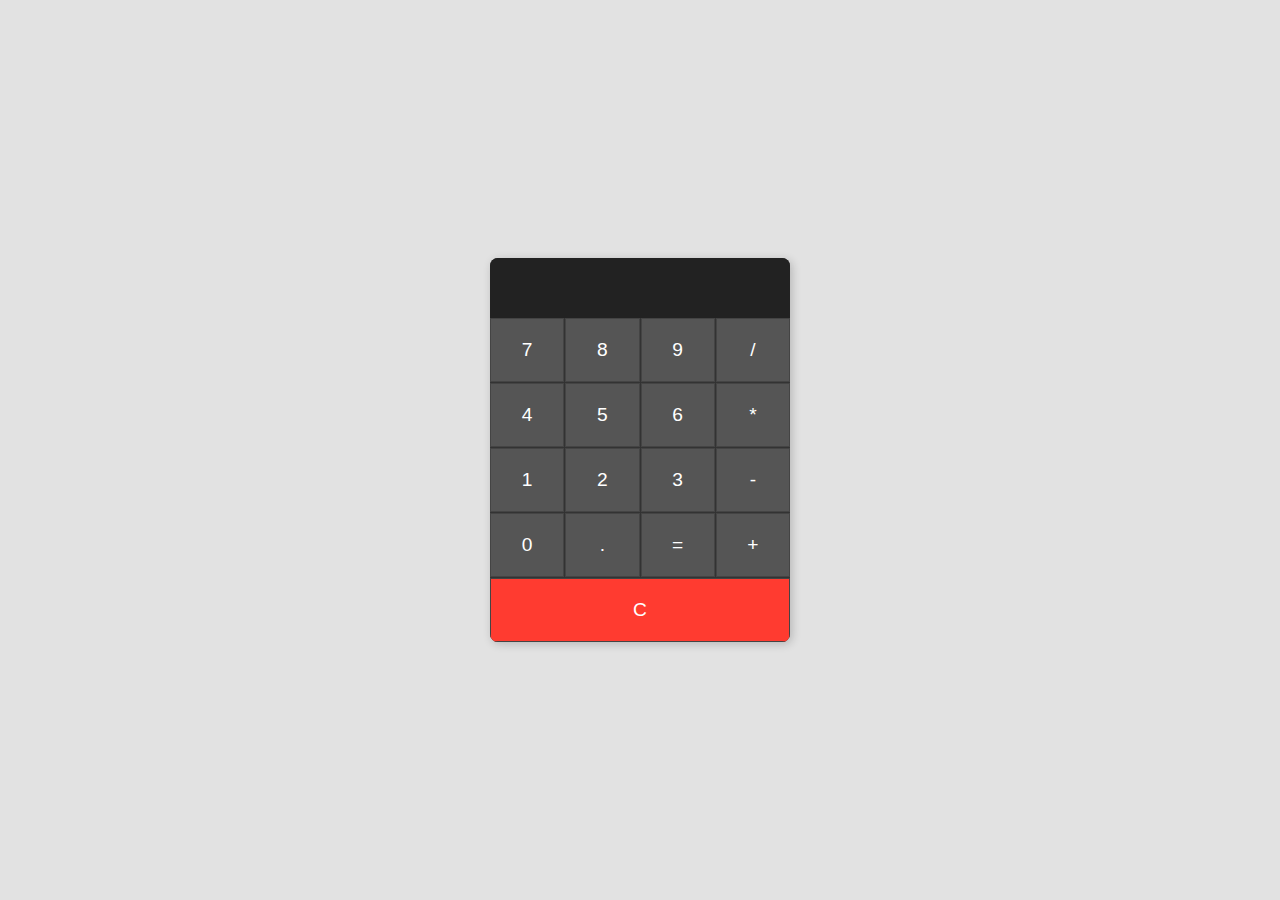
==== Task-1/index.html @ 43b00821 "Completed all Tasks" ====
<!DOCTYPE html>
<html lang="en">
<head>
  <meta charset="UTF-8">
  <meta name="viewport" content="width=device-width, initial-scale=1.0">
  <title>Simple Calculator</title>
  <link rel="stylesheet" href="style.css">
</head>
<body>
  <div class="calculator">
    <input type="text" class="calculator-screen" id="screen" disabled />
    
    <div class="calculator-buttons">
      <button class="button" onclick="appendNumber('7')">7</button>
      <button class="button" onclick="appendNumber('8')">8</button>
      <button class="button" onclick="appendNumber('9')">9</button>
      <button class="button" onclick="appendOperator('/')">/</button>

      <button class="button" onclick="appendNumber('4')">4</button>
      <button class="button" onclick="appendNumber('5')">5</button>
      <button class="button" onclick="appendNumber('6')">6</button>
      <button class="button" onclick="appendOperator('*')">*</button>

      <button class="button" onclick="appendNumber('1')">1</button>
      <button class="button" onclick="appendNumber('2')">2</button>
      <button class="button" onclick="appendNumber('3')">3</button>
      <button class="button" onclick="appendOperator('-')">-</button>

      <button class="button" onclick="appendNumber('0')">0</button>
      <button class="button" onclick="appendNumber('.')">.</button>
      <button class="button" onclick="calculate()">=</button>
      <button class="button" onclick="appendOperator('+')">+</button>

      <button class="button clear-btn" onclick="clearScreen()">C</button>
    </div>
  </div>

  <script src="script.js"></script>
</body>
</html>
---- Task-1/style.css ----
* {
    box-sizing: border-box;
    margin: 0;
    padding: 0;
  }
  
  body {
    display: flex;
    justify-content: center;
    align-items: center;
    height: 100vh;
    font-family: Arial, sans-serif;
    background-color: #e2e2e2;
  }
  
  .calculator {
    width: 300px;
    background-color: #333;
    border-radius: 8px;
    box-shadow: 2px 2px 10px rgba(0, 0, 0, 0.2);
    overflow: hidden;
  }
  
  .calculator-screen {
    width: 100%;
    height: 60px;
    background-color: #222;
    color: #fff;
    font-size: 1.5em;
    text-align: right;
    padding: 15px;
    border: none;
  }
  
  .calculator-buttons {
    display: grid;
    grid-template-columns: repeat(4, 1fr);
    gap: 1px;
  }
  
  .button {
    background-color: #555;
    color: white;
    border: 1px solid #444;
    padding: 20px;
    font-size: 1.2em;
    cursor: pointer;
    outline: none;
  }
  
  .button:hover {
    background-color: #777;
  }
  
  .clear-btn {
    grid-column: span 4;
    background-color: #ff3b30;
  }
  
  .clear-btn:hover {
    background-color: #ff6b66;
  }
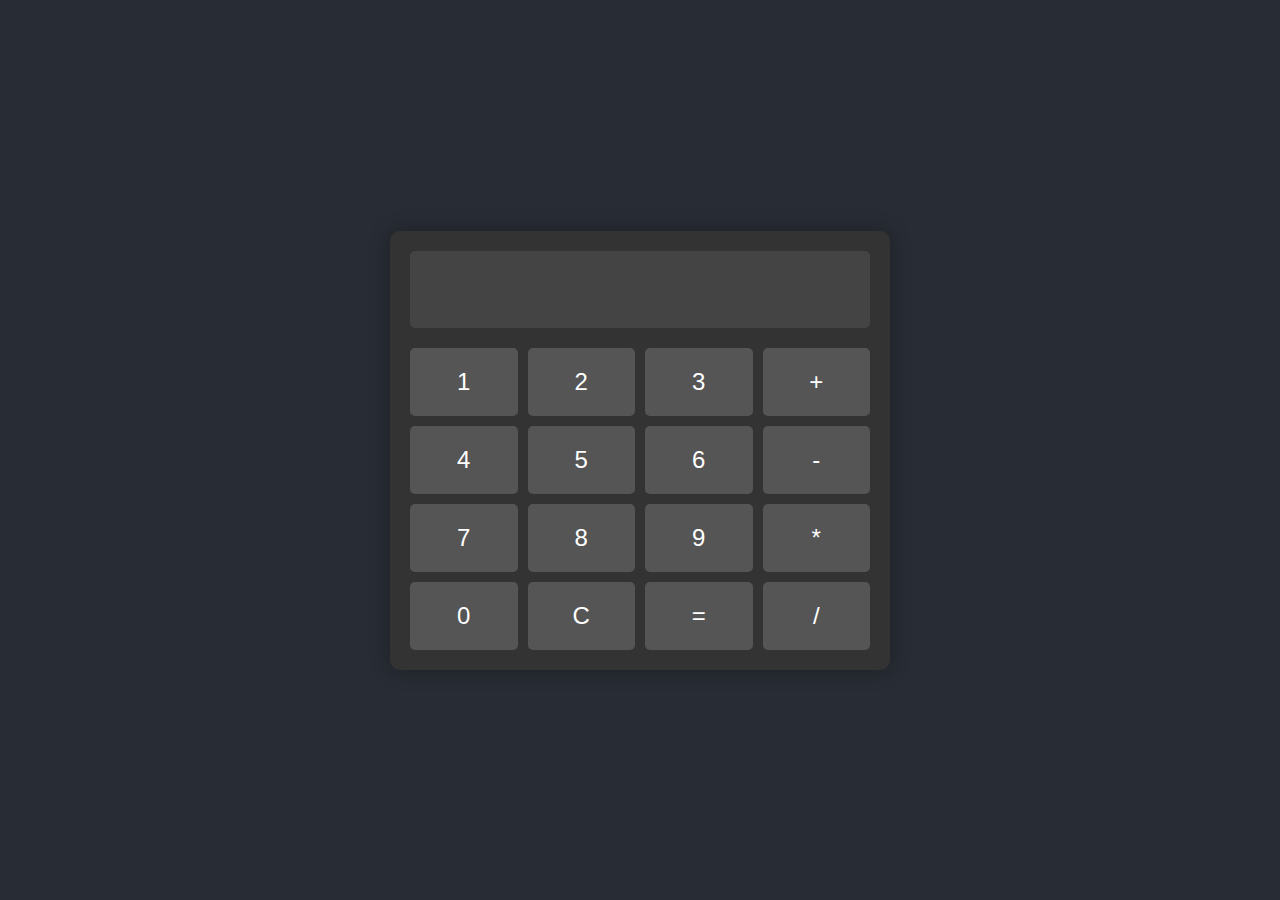
==== commit fe77e15e: "Done all Tasks" ====
--- a/Task-1/index.html
+++ b/Task-1/index.html
@@ -3,38 +3,34 @@
 <head>
   <meta charset="UTF-8">
   <meta name="viewport" content="width=device-width, initial-scale=1.0">
-  <title>Simple Calculator</title>
+  <title>Calculator</title>
   <link rel="stylesheet" href="style.css">
 </head>
 <body>
   <div class="calculator">
-    <input type="text" class="calculator-screen" id="screen" disabled />
-    
-    <div class="calculator-buttons">
-      <button class="button" onclick="appendNumber('7')">7</button>
-      <button class="button" onclick="appendNumber('8')">8</button>
-      <button class="button" onclick="appendNumber('9')">9</button>
-      <button class="button" onclick="appendOperator('/')">/</button>
+    <input type="text" id="screen" disabled />
+    <div class="buttons">
+      <button class="btn" onclick="appendNumber(1)">1</button>
+      <button class="btn" onclick="appendNumber(2)">2</button>
+      <button class="btn" onclick="appendNumber(3)">3</button>
+      <button class="btn" onclick="appendOperator('+')">+</button>
 
-      <button class="button" onclick="appendNumber('4')">4</button>
-      <button class="button" onclick="appendNumber('5')">5</button>
-      <button class="button" onclick="appendNumber('6')">6</button>
-      <button class="button" onclick="appendOperator('*')">*</button>
+      <button class="btn" onclick="appendNumber(4)">4</button>
+      <button class="btn" onclick="appendNumber(5)">5</button>
+      <button class="btn" onclick="appendNumber(6)">6</button>
+      <button class="btn" onclick="appendOperator('-')">-</button>
 
-      <button class="button" onclick="appendNumber('1')">1</button>
-      <button class="button" onclick="appendNumber('2')">2</button>
-      <button class="button" onclick="appendNumber('3')">3</button>
-      <button class="button" onclick="appendOperator('-')">-</button>
+      <button class="btn" onclick="appendNumber(7)">7</button>
+      <button class="btn" onclick="appendNumber(8)">8</button>
+      <button class="btn" onclick="appendNumber(9)">9</button>
+      <button class="btn" onclick="appendOperator('*')">*</button>
 
-      <button class="button" onclick="appendNumber('0')">0</button>
-      <button class="button" onclick="appendNumber('.')">.</button>
-      <button class="button" onclick="calculate()">=</button>
-      <button class="button" onclick="appendOperator('+')">+</button>
-
-      <button class="button clear-btn" onclick="clearScreen()">C</button>
+      <button class="btn" onclick="appendNumber(0)">0</button>
+      <button class="btn" onclick="clearScreen()">C</button>
+      <button class="btn" onclick="calculate()">=</button>
+      <button class="btn" onclick="appendOperator('/')">/</button>
     </div>
   </div>
-
   <script src="script.js"></script>
 </body>
 </html>
--- a/Task-1/style.css
+++ b/Task-1/style.css
@@ -1,63 +1,58 @@
 * {
-    box-sizing: border-box;
-    margin: 0;
-    padding: 0;
-  }
-  
-  body {
-    display: flex;
-    justify-content: center;
-    align-items: center;
-    height: 100vh;
-    font-family: Arial, sans-serif;
-    background-color: #e2e2e2;
-  }
-  
-  .calculator {
-    width: 300px;
-    background-color: #333;
-    border-radius: 8px;
-    box-shadow: 2px 2px 10px rgba(0, 0, 0, 0.2);
-    overflow: hidden;
-  }
-  
-  .calculator-screen {
-    width: 100%;
-    height: 60px;
-    background-color: #222;
-    color: #fff;
-    font-size: 1.5em;
-    text-align: right;
-    padding: 15px;
-    border: none;
-  }
-  
-  .calculator-buttons {
-    display: grid;
-    grid-template-columns: repeat(4, 1fr);
-    gap: 1px;
-  }
-  
-  .button {
-    background-color: #555;
-    color: white;
-    border: 1px solid #444;
-    padding: 20px;
-    font-size: 1.2em;
-    cursor: pointer;
-    outline: none;
-  }
-  
-  .button:hover {
-    background-color: #777;
-  }
-  
-  .clear-btn {
-    grid-column: span 4;
-    background-color: #ff3b30;
-  }
-  
-  .clear-btn:hover {
-    background-color: #ff6b66;
-  }
-  +  margin: 0;
+  padding: 0;
+  box-sizing: border-box;
+}
+
+body {
+  background-color: #282c34;
+  font-family: Arial, sans-serif;
+  display: flex;
+  justify-content: center;
+  align-items: center;
+  height: 100vh;
+}
+
+.calculator {
+  background-color: #333;
+  padding: 20px;
+  border-radius: 10px;
+  box-shadow: 0 0 20px rgba(0, 0, 0, 0.3);
+}
+
+#screen {
+  width: 100%;
+  padding: 20px;
+  background-color: #444;
+  color: #fff;
+  font-size: 2em;
+  text-align: right;
+  border: none;
+  border-radius: 5px;
+  margin-bottom: 20px;
+}
+
+.buttons {
+  display: grid;
+  grid-template-columns: repeat(4, 1fr);
+  gap: 10px;
+}
+
+button {
+  padding: 20px;
+  font-size: 1.5em;
+  background-color: #555;
+  color: white;
+  border: none;
+  border-radius: 5px;
+  cursor: pointer;
+  transition: background-color 0.3s;
+}
+
+button:hover {
+  background-color: #666;
+}
+
+button:active {
+  background-color: #777;
+}
